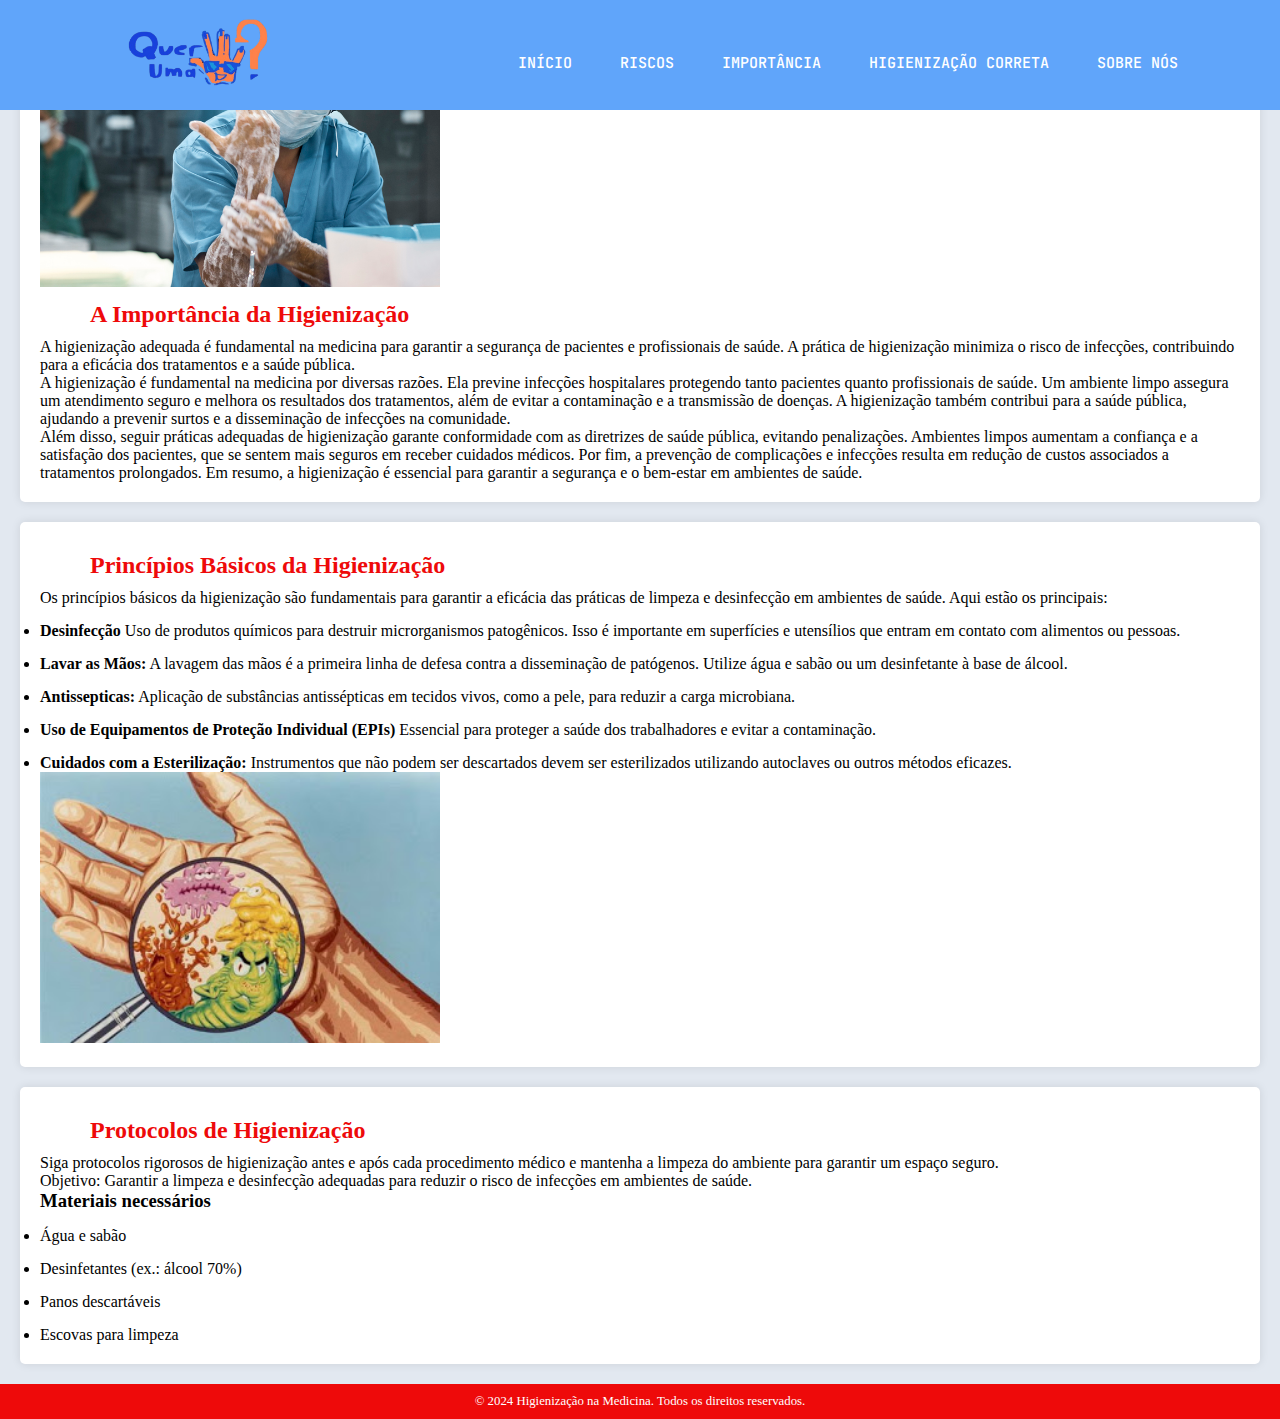
==== assets/html/higienizacao.html @ 92ca1d7b "versão 1" ====
<!DOCTYPE html>
<html lang="pt-BR">

<head>
    <meta charset="UTF-8">
    <meta name="viewport" content="width=device-width, initial-scale=1.0">
    <link rel="shortcut icon" href="../images/favicon.png" type="image/x-icon" />
    <title>Quer Uma Mão?</title>
    <link rel="stylesheet" href="../styles/styles.css">
    <link rel="stylesheet" href="../styles/header.css">
    <link rel="stylesheet" href="../styles/higienizacao.css">
</head>

<body>
    <header>
        <nav id="navbar">
            <img src="../images/Logo header.png" alt="Logo Header" class="nav-logo" />

            <ul id="nav_list">
                <li class="nav-item active"><a href="/index.html">Início</a></li>
                <li class="nav-item"><a href="#riscos">Riscos</a></li>
                <li class="nav-item"><a href="#importancia">Importância</a></li>
                <li class="nav-item">
                    <a href="./assets/html/higienizacao.html">Higienização Correta</a>
                </li>
                <li class="nav-item"><a href="#sobre">Sobre Nós</a></li>
            </ul>
        </nav>
    </header>


    <section class="Parte-1">
        <img width="400px" src="../images/lavando a mão.jpg">
        <div class="Texto-1">
            <h2>A Importância da Higienização</h2>
            <p>A higienização adequada é fundamental na medicina para garantir a segurança de pacientes e profissionais de saúde. A prática de higienização minimiza o risco de infecções, contribuindo para a eficácia dos tratamentos e a saúde pública.</p>
            <p>A higienização é fundamental na medicina por diversas razões. Ela previne infecções hospitalares protegendo tanto pacientes quanto profissionais de saúde. Um ambiente limpo assegura um atendimento seguro e melhora os resultados dos tratamentos, além de evitar a contaminação e a transmissão de doenças. A higienização também contribui para a saúde pública, ajudando a prevenir surtos e a disseminação de infecções na comunidade.</p>
            <p>Além disso, seguir práticas adequadas de higienização garante conformidade com as diretrizes de saúde pública, evitando penalizações. Ambientes limpos aumentam a confiança e a satisfação dos pacientes, que se sentem mais seguros em receber cuidados médicos. Por fim, a prevenção de complicações e infecções resulta em redução de custos associados a tratamentos prolongados. Em resumo, a higienização é essencial para garantir a segurança e o bem-estar em ambientes de saúde.</p>
        </div>
    </section>

    <section class="Parte-2">
        <div class="Texto-2">
            <h2>Princípios Básicos da Higienização</h2>
            <p>Os princípios básicos da higienização são fundamentais para garantir a eficácia das práticas de limpeza e desinfecção em ambientes de saúde. Aqui estão os principais:</p>
            <li><strong>Desinfecção</strong> Uso de produtos químicos para destruir microrganismos patogênicos. Isso é importante em superfícies e utensílios que entram em contato com alimentos ou pessoas.
            </li>
            <li><strong>Lavar as Mãos:</strong> A lavagem das mãos é a primeira linha de defesa contra a disseminação de patógenos. Utilize água e sabão ou um desinfetante à base de álcool.</li>
            <li><strong>Antissepticas:</strong> Aplicação de substâncias antissépticas em tecidos vivos, como a pele, para reduzir a carga microbiana.</li>
            <li><strong>Uso de Equipamentos de Proteção Individual (EPIs)</strong> Essencial para proteger a saúde dos trabalhadores e evitar a contaminação.</li>
            <li><strong>Cuidados com a Esterilização:</strong> Instrumentos que não podem ser descartados devem ser esterilizados utilizando autoclaves ou outros métodos eficazes.</li>
            </ul>
        </div>
        <img width="400px" src="/assets/images/sujo.jpg">
    </section>

    <section class="Parte-3">
        <h2>Protocolos de Higienização</h2>
        <p>Siga protocolos rigorosos de higienização antes e após cada procedimento médico e mantenha a limpeza do
            ambiente para garantir um espaço seguro.</p>
        <p>Objetivo: Garantir a limpeza e desinfecção adequadas para reduzir o risco de infecções em ambientes de saúde.
        </p>
        <h3>Materiais necessários</h3>
        <li>Água e sabão</li>
        <li>Desinfetantes (ex.: álcool 70%)</li>
        <li>Panos descartáveis</li>
        <li>Escovas para limpeza</li>
    </section>


    <footer>
        <p>&copy; 2024 Higienização na Medicina. Todos os direitos reservados.</p>
    </footer>

</body>

</html>
---- assets/styles/styles.css ----
@import url("https://fonts.googleapis.com/css2?family=JetBrains+Mono:ital,wght@0,100..800;1,100..800&family=Poppins:ital,wght@0,100;0,200;0,300;0,400;0,500;0,600;0,700;0,800;0,900;1,100;1,200;1,300;1,400;1,500;1,600;1,700;1,800;1,900&display=swap");
@import url("header.css");
@import url("home.css");

* {
  margin: 0;
  padding: 0;
  box-sizing: border-box;
}

body {
  background-color: #e2e8f0;
}
---- assets/styles/header.css ----
@import url("https://fonts.googleapis.com/css2?family=JetBrains+Mono:ital,wght@0,100..800;1,100..800&family=Poppins:ital,wght@0,100;0,200;0,300;0,400;0,500;0,600;0,700;0,800;0,900;1,100;1,200;1,300;1,400;1,500;1,600;1,700;1,800;1,900&display=swap");

*,
*::before,
*::after {
  padding: 0;
  margin: 0;
  box-sizing: border-box;
}

header {
  width: 100%;
  padding: 10px 8%;
  background-color: #60a5fa;
  position: fixed;
}

#navbar {
  width: 100%;
  display: flex;
  align-items: center;
  justify-content: space-between;
}

.nav-logo {
  width: 210px;
  height: 90px;
  position: relative;
  bottom: 10px;
}

#nav_list {
  display: flex;
  list-style: none;
  gap: 48px;
}

.nav-item a {
  position: relative;
  text-decoration: none;
  color: white;
  font-family: "JetBrains Mono";
  font-weight: 500;
  font-size: 15px;
  transition: color 0.3s ease;
  text-transform: uppercase;
}

.nav-item a:hover {
  color: #0369a1;
}

.nav-item a::after {
  content: "";
  position: absolute;
  background-color: #0369a1;
  height: 3px;
  width: 0%;
  left: 0;
  bottom: -10px;
  transition: width 0.3s ease;
}

.nav-item a:hover::after {
  width: 100%;
  color: #0369a1;
}
---- assets/styles/higienizacao.css ----
.Parte-1, .Parte-2, .Parte-3 {
    background-color: white;
    border-radius: 5px;
    box-shadow: 0 0 10px rgba(0, 0, 0, 0.1);
    margin: 0 20px 20px 20px;
    padding: 20px;
}

h2 {
    color: #ee0a0a;
}

ul {
    list-style-type: disc;
    margin-left: 20px;
}

footer {
    text-align: center;
    margin-top: 20px;
    font-size: 0.8em;
    padding: 10px 0;
    background: #ee0a0a;
    color: white;
}

li {
    padding-top: 15px;
}
.imgV1{
    
    padding-top: 75px;
}


.TextV1 {
    width: 700px;
    margin-left: 25px;
}
h2{
 padding: 10px 50px;
}

.imgV2{
    padding-top: 100px;
    border-radius: 10px;
    border-image: 10px;

}
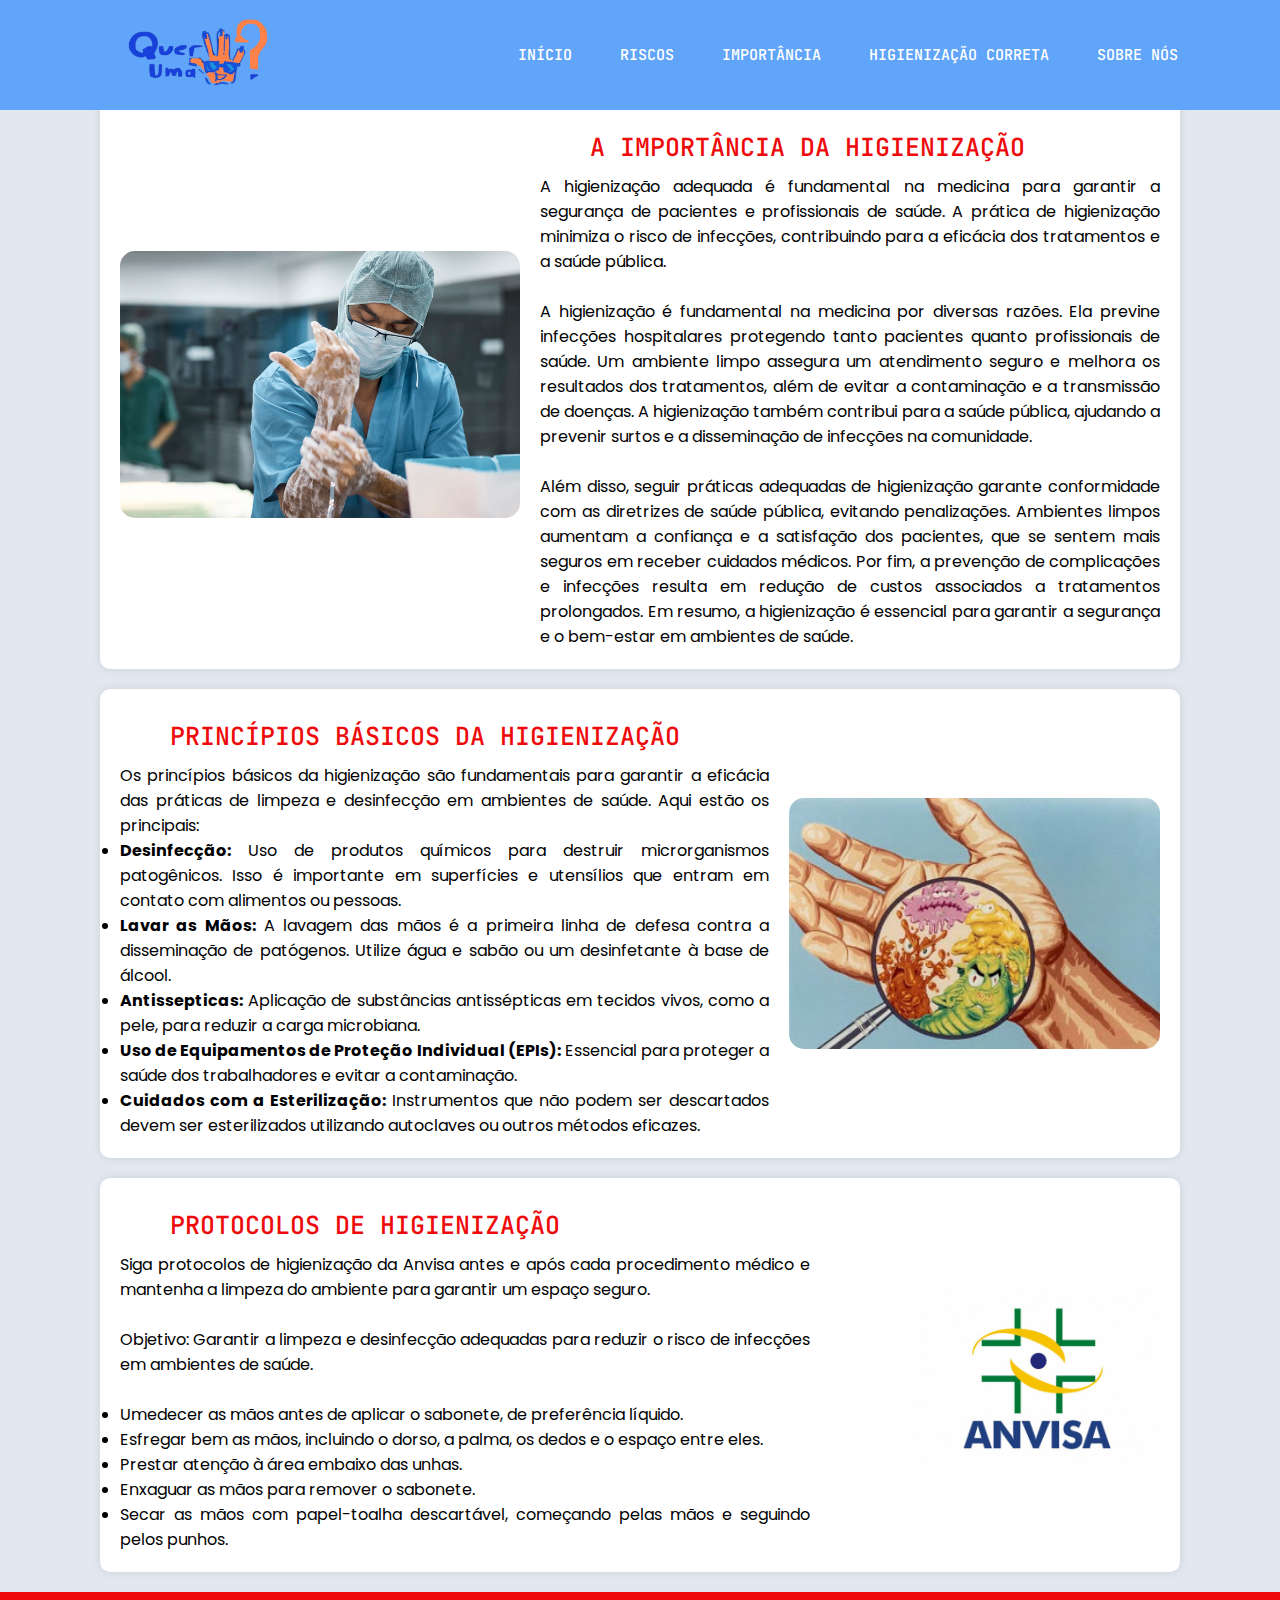
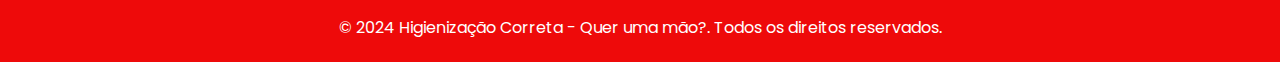
==== commit bb0499a3: "versao 1" ====
--- a/assets/html/higienizacao.html
+++ b/assets/html/higienizacao.html
@@ -28,26 +28,27 @@
         </nav>
     </header>
 
-
     <section class="Parte-1">
         <img width="400px" src="../images/lavando a mão.jpg">
-        <div class="Texto-1">
-            <h2>A Importância da Higienização</h2>
+        <div class="Texto">
+            <h2 class="title">A Importância da Higienização</h2>
             <p>A higienização adequada é fundamental na medicina para garantir a segurança de pacientes e profissionais de saúde. A prática de higienização minimiza o risco de infecções, contribuindo para a eficácia dos tratamentos e a saúde pública.</p>
+            <br>
             <p>A higienização é fundamental na medicina por diversas razões. Ela previne infecções hospitalares protegendo tanto pacientes quanto profissionais de saúde. Um ambiente limpo assegura um atendimento seguro e melhora os resultados dos tratamentos, além de evitar a contaminação e a transmissão de doenças. A higienização também contribui para a saúde pública, ajudando a prevenir surtos e a disseminação de infecções na comunidade.</p>
+            <br>
             <p>Além disso, seguir práticas adequadas de higienização garante conformidade com as diretrizes de saúde pública, evitando penalizações. Ambientes limpos aumentam a confiança e a satisfação dos pacientes, que se sentem mais seguros em receber cuidados médicos. Por fim, a prevenção de complicações e infecções resulta em redução de custos associados a tratamentos prolongados. Em resumo, a higienização é essencial para garantir a segurança e o bem-estar em ambientes de saúde.</p>
         </div>
     </section>
 
     <section class="Parte-2">
-        <div class="Texto-2">
-            <h2>Princípios Básicos da Higienização</h2>
+        <div class="Texto">
+            <h2 class="title">Princípios Básicos da Higienização</h2>
             <p>Os princípios básicos da higienização são fundamentais para garantir a eficácia das práticas de limpeza e desinfecção em ambientes de saúde. Aqui estão os principais:</p>
-            <li><strong>Desinfecção</strong> Uso de produtos químicos para destruir microrganismos patogênicos. Isso é importante em superfícies e utensílios que entram em contato com alimentos ou pessoas.
+            <li><strong>Desinfecção:</strong> Uso de produtos químicos para destruir microrganismos patogênicos. Isso é importante em superfícies e utensílios que entram em contato com alimentos ou pessoas.
             </li>
             <li><strong>Lavar as Mãos:</strong> A lavagem das mãos é a primeira linha de defesa contra a disseminação de patógenos. Utilize água e sabão ou um desinfetante à base de álcool.</li>
             <li><strong>Antissepticas:</strong> Aplicação de substâncias antissépticas em tecidos vivos, como a pele, para reduzir a carga microbiana.</li>
-            <li><strong>Uso de Equipamentos de Proteção Individual (EPIs)</strong> Essencial para proteger a saúde dos trabalhadores e evitar a contaminação.</li>
+            <li><strong>Uso de Equipamentos de Proteção Individual (EPIs):</strong> Essencial para proteger a saúde dos trabalhadores e evitar a contaminação.</li>
             <li><strong>Cuidados com a Esterilização:</strong> Instrumentos que não podem ser descartados devem ser esterilizados utilizando autoclaves ou outros métodos eficazes.</li>
             </ul>
         </div>
@@ -55,21 +56,25 @@
     </section>
 
     <section class="Parte-3">
-        <h2>Protocolos de Higienização</h2>
-        <p>Siga protocolos rigorosos de higienização antes e após cada procedimento médico e mantenha a limpeza do
-            ambiente para garantir um espaço seguro.</p>
-        <p>Objetivo: Garantir a limpeza e desinfecção adequadas para reduzir o risco de infecções em ambientes de saúde.
-        </p>
-        <h3>Materiais necessários</h3>
-        <li>Água e sabão</li>
-        <li>Desinfetantes (ex.: álcool 70%)</li>
-        <li>Panos descartáveis</li>
-        <li>Escovas para limpeza</li>
+        <div class="Texto">
+            <h2 class="title">Protocolos de Higienização</h2>
+            <p>Siga protocolos de higienização da Anvisa antes e após cada procedimento médico e mantenha a limpeza do ambiente para garantir um espaço seguro.</p>
+            <br>
+            <p>Objetivo: Garantir a limpeza e desinfecção adequadas para reduzir o risco de infecções em ambientes de saúde.
+            </p>
+            <br>
+            <li>Umedecer as mãos antes de aplicar o sabonete, de preferência líquido. </li>
+            <li>Esfregar bem as mãos, incluindo o dorso, a palma, os dedos e o espaço entre eles. </li>
+            <li>Prestar atenção à área embaixo das unhas. </li>
+            <li>Enxaguar as mãos para remover o sabonete.</li>
+            <li>Secar as mãos com papel-toalha descartável, começando pelas mãos e seguindo pelos punhos.</li>
+        </div>
+        <img src="../images/anvisa.jpg" alt="Logo Anvisa">
     </section>
 
 
     <footer>
-        <p>&copy; 2024 Higienização na Medicina. Todos os direitos reservados.</p>
+        <p>&copy; 2024 Higienização Correta - Quer uma mão?.  Todos os direitos reservados.</p>
     </footer>
 
 </body>
--- a/assets/styles/higienizacao.css
+++ b/assets/styles/higienizacao.css
@@ -1,13 +1,25 @@
 .Parte-1, .Parte-2, .Parte-3 {
     background-color: white;
-    border-radius: 5px;
+    border-radius: 10px;
     box-shadow: 0 0 10px rgba(0, 0, 0, 0.1);
-    margin: 0 20px 20px 20px;
+    margin: 0 100px 20px 100px;
     padding: 20px;
+    display: flex;
+    align-items: center;
+    gap: 20px;
 }
 
-h2 {
+.Parte-1 {
+    padding-top: 120px;
+}
+
+.title {
     color: #ee0a0a;
+    font-size: 25px;
+    font-family: 'JetBrains Mono';
+    font-weight: 500;
+    text-transform: uppercase;
+    padding: 10px 50px;
 }
 
 ul {
@@ -16,34 +28,35 @@
 }
 
 footer {
-    text-align: center;
+    display: flex;
     margin-top: 20px;
-    font-size: 0.8em;
+    font-size: 16px;
     padding: 10px 0;
     background: #ee0a0a;
     color: white;
-}
-
-li {
-    padding-top: 15px;
-}
-.imgV1{
-    
-    padding-top: 75px;
+    height: 70px;
+    justify-content: center;
+    align-items: center;
+    font-family: "Poppins";
 }
 
 
-.TextV1 {
+.Texto {
     width: 700px;
-    margin-left: 25px;
-}
-h2{
- padding: 10px 50px;
+    font-family: "Poppins";
+    font-size: 16px;
+    text-align: justify;
 }
 
-.imgV2{
-    padding-top: 100px;
-    border-radius: 10px;
-    border-image: 10px;
+.Parte-3 {
+    align-items: center;
+    gap: 100px;
+}
 
+img {
+    border-radius: 15px;
+}
+
+.Parte-3 img {
+    width: 250px;
 }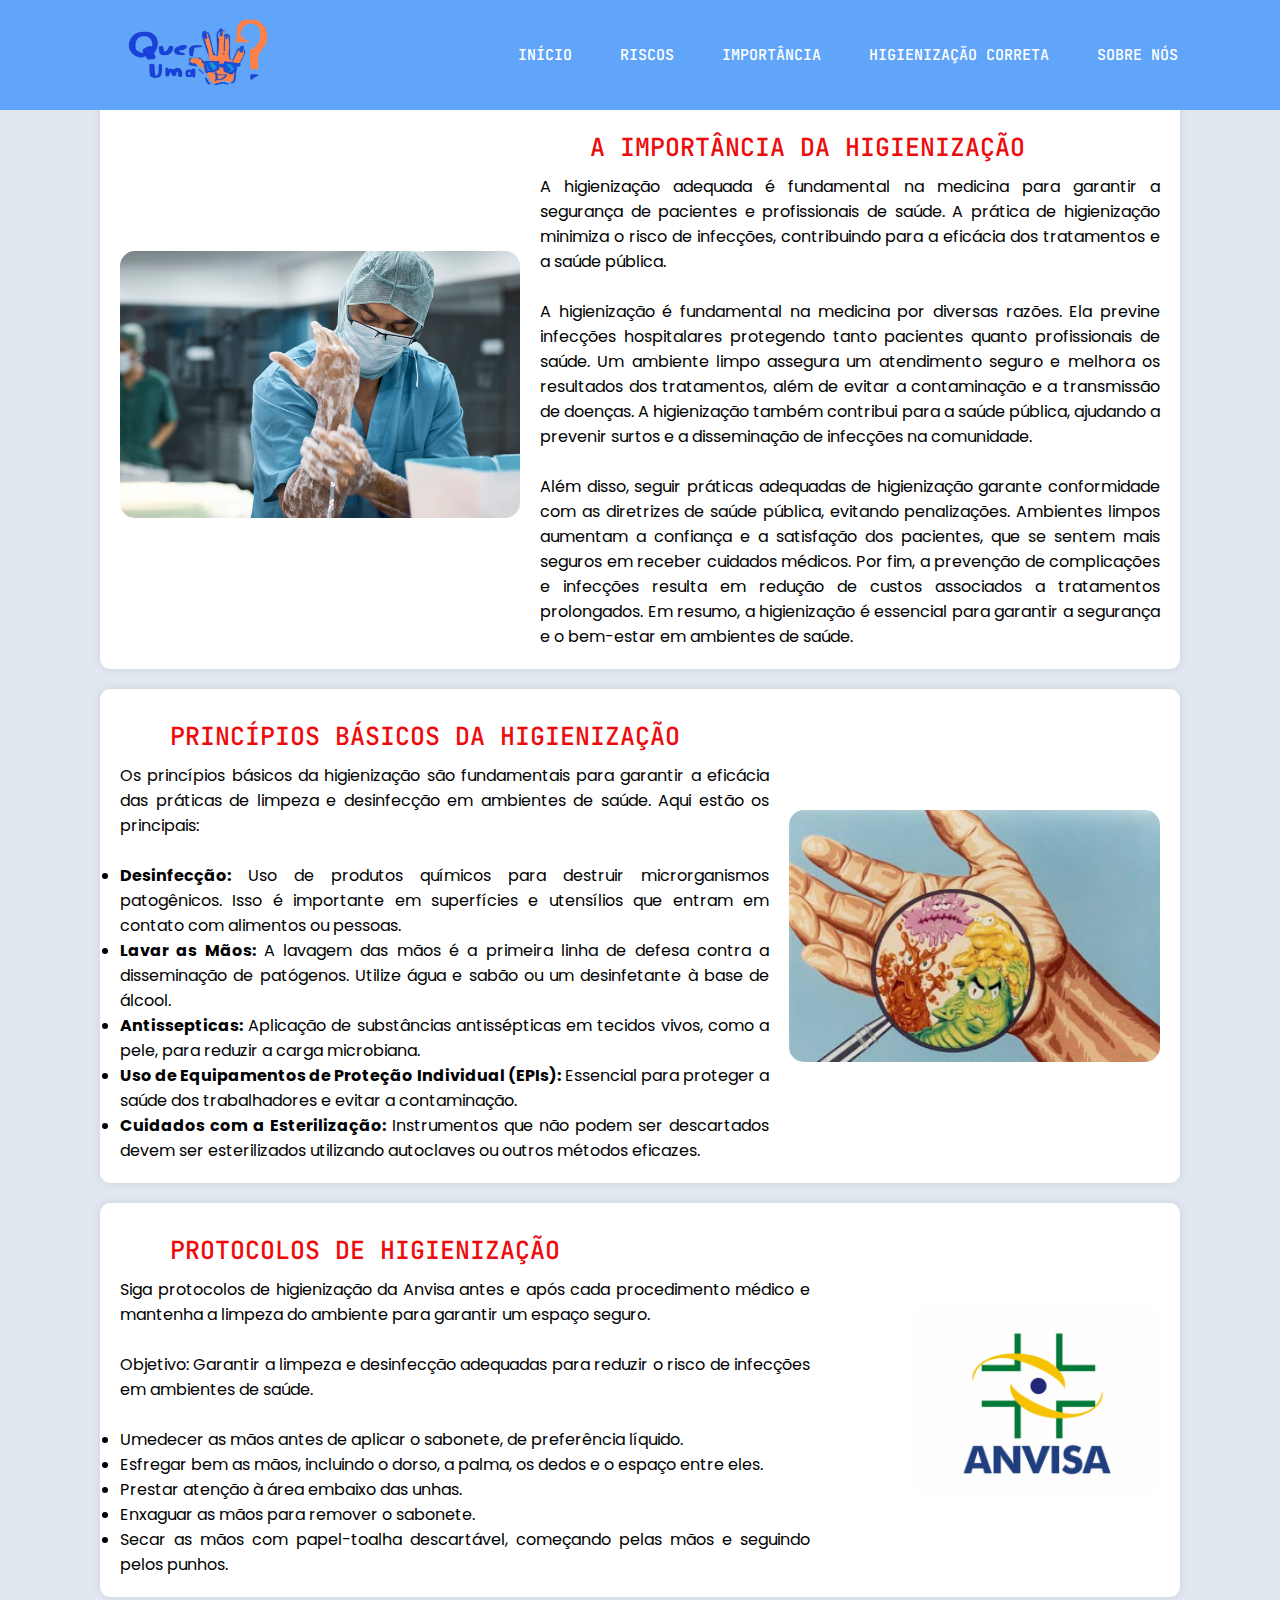
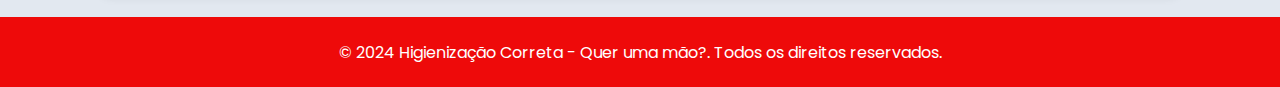
==== commit 22a13c03: "modified:   assets/html/higienizacao.html" ====
--- a/assets/html/higienizacao.html
+++ b/assets/html/higienizacao.html
@@ -43,7 +43,7 @@
     <section class="Parte-2">
         <div class="Texto">
             <h2 class="title">Princípios Básicos da Higienização</h2>
-            <p>Os princípios básicos da higienização são fundamentais para garantir a eficácia das práticas de limpeza e desinfecção em ambientes de saúde. Aqui estão os principais:</p>
+            <p>Os princípios básicos da higienização são fundamentais para garantir a eficácia das práticas de limpeza e desinfecção em ambientes de saúde. Aqui estão os principais:</p>    <br>
             <li><strong>Desinfecção:</strong> Uso de produtos químicos para destruir microrganismos patogênicos. Isso é importante em superfícies e utensílios que entram em contato com alimentos ou pessoas.
             </li>
             <li><strong>Lavar as Mãos:</strong> A lavagem das mãos é a primeira linha de defesa contra a disseminação de patógenos. Utilize água e sabão ou um desinfetante à base de álcool.</li>
